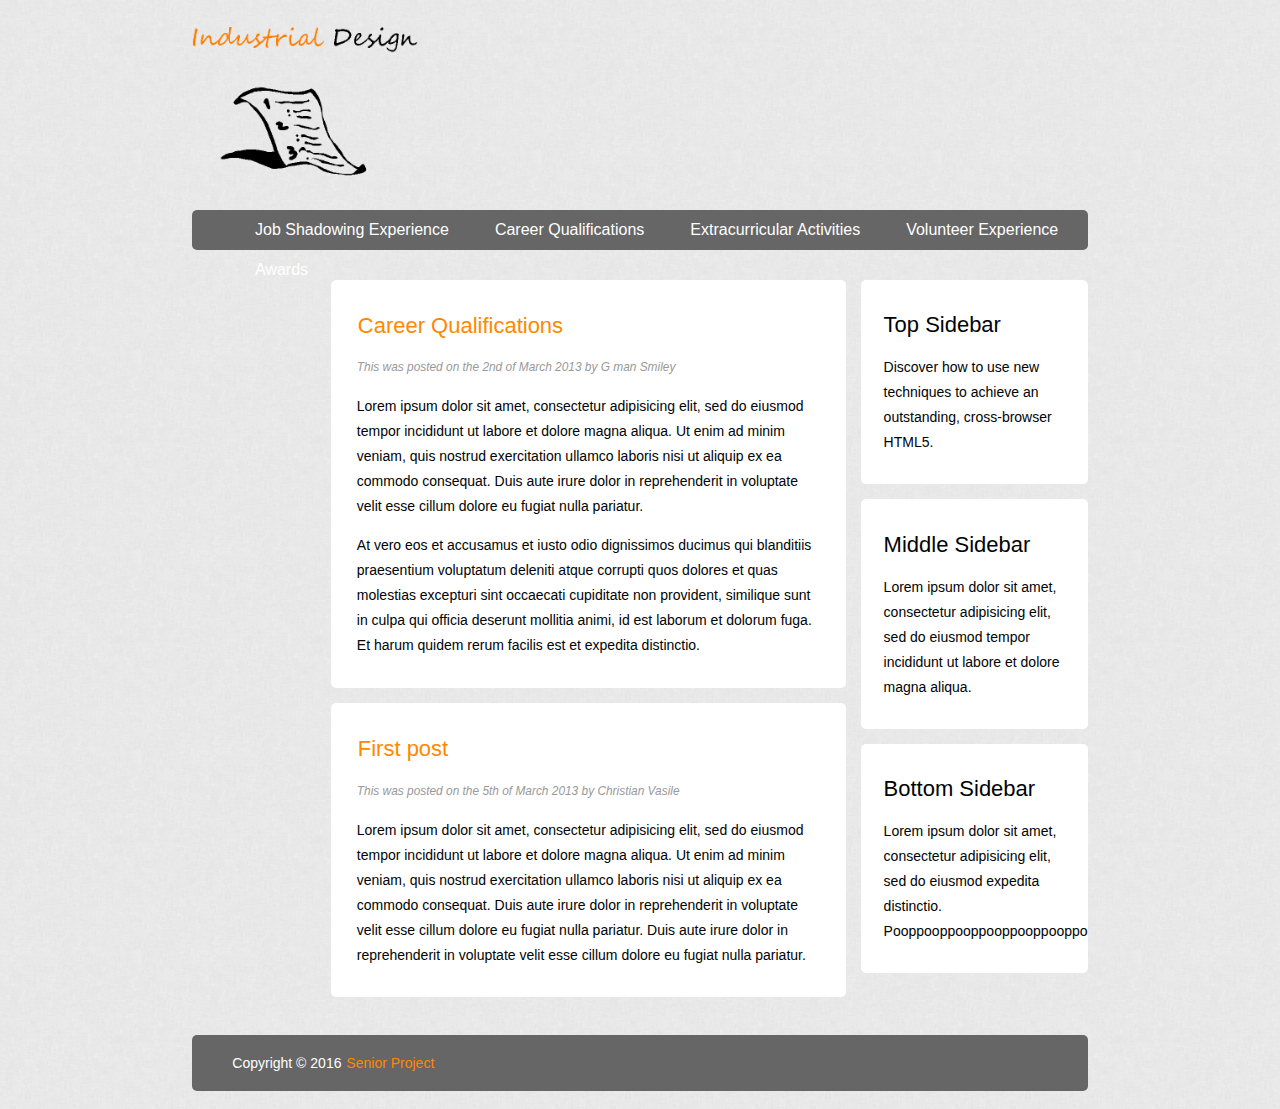
==== index2.html @ eb92d163 "Added files via upload" ====
<!DOCTYPE html>
<html lang="en">
<head>
	<title>Senior Project</title>
	<meta charset="utf-8" />
	<link rel="stylesheet" href="style.css" type="text/css" />
	<meta name="viewport" content="width=device-width, initial-scale=1.0">
</head>

<body class="body">
	
	<header class="MainHeader">
		<img src="image/logo2.png">
		<nav><ul>
			<li class="active"><a href="Index.html">Job Shadowing Experience</a></li>
			<li><a href="Index2.html">Career Qualifications</a></li>
			<li><a href="Index3.html">Extracurricular Activities</a></li>
			<li><a href="Index4.html">Volunteer Experience</a></li>
			<li><a href="Index5.html">Awards</a></li>
		</ul></nav>
	</header>
		
	<div class="mainContent">
		<div class="content">	
				<article class="topcontent">	
					<header>
						<h2><a href="#" rel="bookmark" title="Permalink to this POST TITLE">Career Qualifications</a></h2>
					</header>
					
					<footer>
						<p class="post-info">This was posted on the 2nd of March 2013 by G man Smiley</p>
					</footer>
					
					<content>
						<p>Lorem ipsum dolor sit amet, consectetur adipisicing elit, sed do eiusmod tempor incididunt ut labore et dolore magna aliqua. Ut enim ad minim veniam, quis nostrud exercitation ullamco laboris nisi ut aliquip ex ea commodo consequat. Duis aute irure dolor in reprehenderit in voluptate velit esse cillum dolore eu fugiat nulla pariatur. </p>
						<p>At vero eos et accusamus et iusto odio dignissimos ducimus qui blanditiis praesentium voluptatum deleniti atque corrupti quos dolores et quas molestias excepturi sint occaecati cupiditate non provident, similique sunt in culpa qui officia deserunt mollitia animi, id est laborum et dolorum fuga. Et harum quidem rerum facilis est et expedita distinctio.</p>
					</content>
					
				</article>

				<article class="bottomcontent">	
					<header>
						<h2><a href="#" rel="bookmark" title="Permalink to this POST TITLE">First post</a></h2>
					</header>

					<footer>
						<p class="post-info">This was posted on the 5th of March 2013 by Christian Vasile</p>
					</footer>
					
					<content>
						<p>Lorem ipsum dolor sit amet, consectetur adipisicing elit, sed do eiusmod tempor incididunt ut labore et dolore magna aliqua. Ut enim ad minim veniam, quis nostrud exercitation ullamco laboris nisi ut aliquip ex ea commodo consequat. Duis aute irure dolor in reprehenderit in voluptate velit esse cillum dolore eu fugiat nulla pariatur. Duis aute irure dolor in reprehenderit in voluptate velit esse cillum dolore eu fugiat nulla pariatur.</p>
					</content>
				
				</article>
		</div>
			
				<aside class="top-sidebar">
					<article>
					<h2>Top Sidebar</h2>
					<p>Discover how to use new techniques to achieve an outstanding, cross-browser HTML5.</p>
				    </article>
				</aside>
				
				<aside class="middle-sidebar">
					<article>
					<h2>Middle Sidebar</h2>
					<p>Lorem ipsum dolor sit amet, consectetur adipisicing elit, sed do eiusmod tempor incididunt ut labore et dolore magna aliqua.</p>
				    </article>
				</aside>				

				<aside class="bottom-sidebar">
					<article>
					<h2>Bottom Sidebar</h2>
					<p>Lorem ipsum dolor sit amet, consectetur adipisicing elit, sed do eiusmod expedita distinctio. Pooppooppooppooppooppooppoop</p>
				    </article>
				</aside>	
	</div>
	
	<footer class="mainFooter">
		<p>Copyright &copy; 2016 <a href="Senior Project.com">Senior Project</a></p>
	</footer>

</body>
</html>
---- style.css ----
/*
	Theme Name: 1stwebdesigner HTML5/CSS3 Layout
	Date: March 2013
	Description: Basic HTML5/CSS3 layout built on a responsive framework
	Version: 1.0
	Author: Christian Vasile
	Author URL: http://christianvasile.com
*/

/* ===========================
   ======= Body style ======== 
   =========================== */
   
body {
	background-image: url('image/bg.png');
	color: #000305;
	font-size: 87.5%; /* Base font size: 14px */
	font-family: 'Trebuchet MS', Trebuchet, 'Lucida Sans Unicode', 'Lucida Grande', 'Lucida Sans', Arial, sans-serif;
	line-height: 1.429;
	margin: 0;
	padding: 0;
	text-align: left;
	}
	
.body {
	clear: both; 
	margin: 0 auto; 
	width: 70%;
}
	
/* ===========================
   ========= Headings ======== 
   =========================== */
h2 {font-size: 1.571em}	/* 22px */
h3 {font-size: 1.429em}	/* 20px */
h4 {font-size: 1.286em}	/* 18px */
h5 {font-size: 1.143em}	/* 16px */
h6 {font-size: 1em}		/* 14px */

h2, h3, h4, h5, h6 {
	font-weight: 400;
	line-height: 1.1;
	margin-bottom: .8em;
}

/* ===========================
   ======= Anchor style ====== 
   =========================== */
a {
	outline: 0;
	}

a img {
	border: 0px; 
	text-decoration: none;
}

a:link, a:visited {
	color: #FF8800;
	padding: 0 1px;
	text-decoration: none;
}

a:hover, a:active {
	background-color: #FF8800;
	color: #fff;
	text-decoration: none;
}

/* ===========================
   ===== Main Navigation ===== 
   =========================== */
   
.MainHeader nav {
	background: #666;
	font-size: 1.143em;
	height: 40px;
	line-height: 30px;
	margin: 0 auto 30px auto;
	text-align: center;
	border-radius: 5px;
	-moz-border-radius: 5px;
	-webkit-border-radius: 5px;
}
	
.MainHeader nav ul {
	list-style: none; 
	margin: 0 auto;
}

.MainHeader nav ul li {
	float: left; 
	display: inline; 
}
	
.MainHeader nav a:link, .MainHeader nav a:visited {
	color: #fff;
	display: inline-block;
	height: 30px;
	padding: 5px 23px;
	text-decoration: none;
}
.MainHeader nav a:hover, .MainHeader nav a:active,
.MainHeader nav .active a:link, .MainHeader nav .active a:visited {
	background: FF8800;
	color: #fff;
	text-shadow: none !important;
}
	
.MainHeader nav li a {
	border-radius: 5px;
	-moz-border-radius: 5px;
	-webkit-border-radius: 5px;
}

.MainHeader img {
	width: 30%;
	height: auto;
	margin: 3% 0;
}

/* ===========================
   ======= Content Area ====== 
   =========================== */

.mainContent {
	overflow: hidden;
	line-height: 25px;
	border-radius: 5px;
	-moz-border-radius: 5px;
	-webkit-border-radius: 5px;
	padding-bottom: 20px;
}

.topcontent {
	background-color: #FFF;
	border-radius: 5px;
	-moz-border-radius: 5px;
	-webkit-border-radius: 5px;	
	padding: 3% 5%;	
	margin-bottom: 3%;
}

.bottomcontent {
	background-color: #FFF;	
	border-radius: 5px;
	-moz-border-radius: 5px;
	-webkit-border-radius: 5px;	
	padding: 3% 5%;
}

.content {
	width: 68%;
	float: left;
	border-radius: 5px;
	-moz-border-radius: 5px;
	-webkit-border-radius: 5px;	
}

.post-info {
	font-style: italic;
	color: #999;
	font-size: 85%;
}

/* ===========================
   ======== Sidebar ========== 
   =========================== */

.top-sidebar {
	width: 24%;
	float: left;
	margin-left: 2%;
	border-radius: 5px;
	-moz-border-radius: 5px;
	-webkit-border-radius: 5px;	
	background-color: #FFF;	
	padding: 2% 3%;
	margin-bottom: 2%;
}

.middle-sidebar {
	width: 24%;
	float: left;
	margin-left: 2%;
	border-radius: 5px;
	-moz-border-radius: 5px;
	-webkit-border-radius: 5px;	
	background-color: #FFF;	
	padding: 2% 3%;
	margin-bottom: 2%;
}

.bottom-sidebar {
	width: 24%;
	float: left;
	margin-left: 2%;
	border-radius: 5px;
	-moz-border-radius: 5px;
	-webkit-border-radius: 5px;	
	background-color: #FFF;	
	padding: 2% 3%;
}

/* ===========================
   ========= Footer ========== 
   =========================== */

.mainFooter {
	width: 100%;
	float: left;
	margin-top: 2%;
	margin-bottom: 2%;
	padding-left: 0;
	background-color: #666;
	border-radius: 5px;
	-moz-border-radius: 5px;
	-webkit-border-radius: 5px;	
	color: #FFF;	
}

.mainFooter p {
	width: 91%;
	margin: 2% auto;
}

.videocontainer {
		max-width: 100%;
		height: 0px;
		padding-bottom: 60%;
		position: relative;
		border-radius: 5px;
		-moz-border-radius: 5px;
		-webkit-border-radius: 5px;	
		}
		
	.videocontainer iframe {
		width: 100%; height: 100%;
		max-width: 100%;
		position: absolute;
		top: 0px; left: 0px;
		border-radius: 5px;
		-moz-border-radius: 5px;
		-webkit-border-radius: 5px;	
		}

/* ===========================
   ====== Media Queries ====== 
   =========================== */

@media only screen and (min-width : 150px) and (max-width : 780px)
{
	.body {
		clear: both; 
		margin: 0 auto; 
		width: 90%;
		font-size: 90%;
	}
	
	.MainHeader nav {
		background: #666;
		font-size: 1.143em;
		height: 160px;
		line-height: 30px;
		margin-bottom: 0;
		border-radius: 5px;
		-moz-border-radius: 5px;
		-webkit-border-radius: 5px;
	}
		
	.MainHeader nav ul {
		list-style: none; 
		margin: 0 auto;
		padding-left: 0;
	}
	
	.MainHeader nav li {
		margin-left: 0 auto;
		width: 100%;
		background: #666;
	}
	
	.MainHeader nav a:link, .MainHeader nav a:visited {
		color: #FFF;
		display: block;
		height: 30px;
		padding: 5px 0;
		text-decoration: none;
	}
	
	.MainHeader nav a:active,
	.MainHeader nav .active a:link, .MainHeader nav .active a:visited {
		background: #FF8800;
		color: #fff;
		text-shadow: none !important;
	}
		
	.MainHeader nav li a {
		border-radius: 5px;
		-moz-border-radius: 5px;
		-webkit-border-radius: 5px;
			
		border-radius: 5px;
		-moz-border-radius: 5px;
		-webkit-border-radius: 5px;
	}
	
	.MainHeader img {
		width: 100%;
		height: auto;
		margin-bottom: 3%;
	}
	
	.MainContent {
		overflow: hidden;
		line-height: 25px;
		border-radius: 5px;
		-moz-border-radius: 5px;
		-webkit-border-radius: 5px;
		margin-top: 4%;
		margin-bottom: 2%;
	}
	
	.topcontent {
		background-color: #FFF;
		border-radius: 5px;
		-moz-border-radius: 5px;
		-webkit-border-radius: 5px;	
		padding: 2% 5%;
		margin-bottom: 4%;
	}
	
	.bottomcontent {
		background-color: #FFF;	
		border-radius: 5px;
		-moz-border-radius: 5px;
		-webkit-border-radius: 5px;	
		padding: 2% 5%;
	}
	
	.content {
		width: 100%;
		float: left;
		border-radius: 5px;
		-moz-border-radius: 5px;
		-webkit-border-radius: 5px;	
	}	

	.post-info {
		display: none;
	}
	
	.top-sidebar {
		width: 86%;
		float: left;
		border-radius: 5px;
		-moz-border-radius: 5px;
		-webkit-border-radius: 5px;	
		background-color: #FFF;	
		margin-top: 4%;
		margin-left: 0;
		padding: 0 7%;
		margin-bottom: 0;		
	}
	
	.top-sidebar p {
		width: 90%;
	}

	.middle-sidebar {
		width: 86%;
		float: left;
		border-radius: 5px;
		-moz-border-radius: 5px;
		-webkit-border-radius: 5px;	
		background-color: #FFF;	
		margin-top: 4%;
		margin-left: 0;
		padding: 0 7%;
		margin-bottom: 0;	
	}
	
	.middle-sidebar p {
		width: 90%;
	}
	
	.bottom-sidebar {
		width: 86%;
		float: left;
		border-radius: 5px;
		-moz-border-radius: 5px;
		-webkit-border-radius: 5px;	
		background-color: #FFF;	
		margin-top: 4%;
		margin-left: 0%;
		padding: 0 7%;
		margin-bottom: 1%;
	}
	
	.bottom-sidebar p {
		width: 90%;
	}
		
	.mainFooter {
		width: 100%;
		float: left;
		margin: 2% 0;
		padding-left: 0;
		background-color: #666;
		border-radius: 5px;
		-moz-border-radius: 5px;
		-webkit-border-radius: 5px;	
		color: #FFF;	
	}
	
	.mainFooter p {
		width: 86%;
		margin: 2% auto;
	}
}
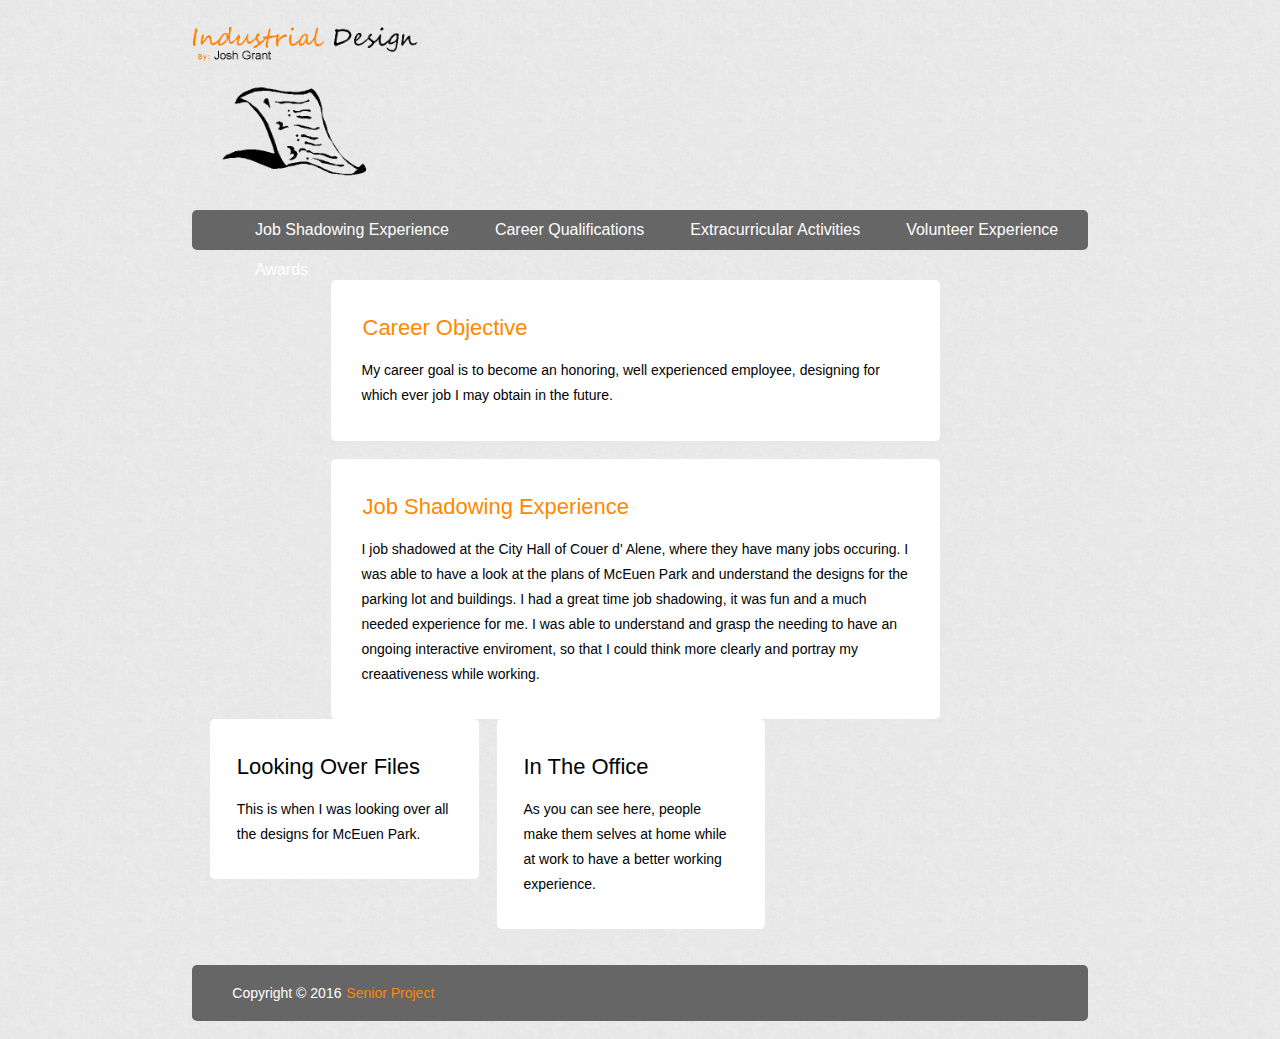
==== commit 7875176a: "Added files via upload" ====
--- a/index2.html
+++ b/index2.html
@@ -12,11 +12,11 @@
 	<header class="MainHeader">
 		<img src="image/logo2.png">
 		<nav><ul>
-			<li class="active"><a href="Index.html">Job Shadowing Experience</a></li>
-			<li><a href="Index2.html">Career Qualifications</a></li>
-			<li><a href="Index3.html">Extracurricular Activities</a></li>
-			<li><a href="Index4.html">Volunteer Experience</a></li>
-			<li><a href="Index5.html">Awards</a></li>
+			<li class="active"><a href="index.html">Job Shadowing Experience</a></li>
+			<li><a href="index2.html">Career Qualifications</a></li>
+			<li><a href="index3.html">Extracurricular Activities</a></li>
+			<li><a href="index4.html">Volunteer Experience</a></li>
+			<li><a href="index5.html">Awards</a></li>
 		</ul></nav>
 	</header>
 		
@@ -24,31 +24,22 @@
 		<div class="content">	
 				<article class="topcontent">	
 					<header>
-						<h2><a href="#" rel="bookmark" title="Permalink to this POST TITLE">Career Qualifications</a></h2>
+						<h2><a href="#" rel="bookmark" title="Permalink to this POST TITLE">Career Objective</a></h2>
 					</header>
 					
-					<footer>
-						<p class="post-info">This was posted on the 2nd of March 2013 by G man Smiley</p>
-					</footer>
-					
 					<content>
-						<p>Lorem ipsum dolor sit amet, consectetur adipisicing elit, sed do eiusmod tempor incididunt ut labore et dolore magna aliqua. Ut enim ad minim veniam, quis nostrud exercitation ullamco laboris nisi ut aliquip ex ea commodo consequat. Duis aute irure dolor in reprehenderit in voluptate velit esse cillum dolore eu fugiat nulla pariatur. </p>
-						<p>At vero eos et accusamus et iusto odio dignissimos ducimus qui blanditiis praesentium voluptatum deleniti atque corrupti quos dolores et quas molestias excepturi sint occaecati cupiditate non provident, similique sunt in culpa qui officia deserunt mollitia animi, id est laborum et dolorum fuga. Et harum quidem rerum facilis est et expedita distinctio.</p>
+						<p>My career goal is to become an honoring, well experienced employee, designing for which ever job I may obtain in the future.</p>
 					</content>
 					
 				</article>
 
 				<article class="bottomcontent">	
 					<header>
-						<h2><a href="#" rel="bookmark" title="Permalink to this POST TITLE">First post</a></h2>
+						<h2><a href="#" rel="bookmark" title="Permalink to this POST TITLE">Job Shadowing Experience</a></h2>
 					</header>
 
-					<footer>
-						<p class="post-info">This was posted on the 5th of March 2013 by Christian Vasile</p>
-					</footer>
-					
 					<content>
-						<p>Lorem ipsum dolor sit amet, consectetur adipisicing elit, sed do eiusmod tempor incididunt ut labore et dolore magna aliqua. Ut enim ad minim veniam, quis nostrud exercitation ullamco laboris nisi ut aliquip ex ea commodo consequat. Duis aute irure dolor in reprehenderit in voluptate velit esse cillum dolore eu fugiat nulla pariatur. Duis aute irure dolor in reprehenderit in voluptate velit esse cillum dolore eu fugiat nulla pariatur.</p>
+						<p>I job shadowed at the City Hall of Couer d' Alene, where they have many jobs occuring. I was able to have a look at the plans of McEuen Park and understand the designs for the parking lot and buildings. I had a great time job shadowing, it was fun and a much needed experience for me. I was able to understand and grasp the needing to have an ongoing interactive enviroment, so that I could think more clearly and portray my creaativeness while working.</p>
 					</content>
 				
 				</article>
@@ -56,24 +47,18 @@
 			
 				<aside class="top-sidebar">
 					<article>
-					<h2>Top Sidebar</h2>
-					<p>Discover how to use new techniques to achieve an outstanding, cross-browser HTML5.</p>
+					<h2>Looking Over Files</h2>
+					<p>This is when I was looking over all the designs for McEuen Park.</p>
 				    </article>
 				</aside>
 				
 				<aside class="middle-sidebar">
 					<article>
-					<h2>Middle Sidebar</h2>
-					<p>Lorem ipsum dolor sit amet, consectetur adipisicing elit, sed do eiusmod tempor incididunt ut labore et dolore magna aliqua.</p>
+					<h2>In The Office</h2>
+					<p>As you can see here, people make them selves at home while at work to have a better working experience.</p>
 				    </article>
 				</aside>				
-
-				<aside class="bottom-sidebar">
-					<article>
-					<h2>Bottom Sidebar</h2>
-					<p>Lorem ipsum dolor sit amet, consectetur adipisicing elit, sed do eiusmod expedita distinctio. Pooppooppooppooppooppooppoop</p>
-				    </article>
-				</aside>	
+	
 	</div>
 	
 	<footer class="mainFooter">
--- a/style.css
+++ b/style.css
@@ -1,10 +1,9 @@
 /*
-	Theme Name: 1stwebdesigner HTML5/CSS3 Layout
-	Date: March 2013
+	Theme Name: Senior Project
+	Date: March 2016
 	Description: Basic HTML5/CSS3 layout built on a responsive framework
 	Version: 1.0
-	Author: Christian Vasile
-	Author URL: http://christianvasile.com
+	Author: Josh Grant
 */
 
 /* ===========================
@@ -90,7 +89,7 @@
 
 .MainHeader nav ul li {
 	float: left; 
-	display: inline; 
+	display: inline;
 }
 	
 .MainHeader nav a:link, .MainHeader nav a:visited {
@@ -124,7 +123,7 @@
    =========================== */
 
 .mainContent {
-	overflow: hidden;
+	overflow: visible;
 	line-height: 25px;
 	border-radius: 5px;
 	-moz-border-radius: 5px;
@@ -201,6 +200,22 @@
 	background-color: #FFF;	
 	padding: 2% 3%;
 }
+
+#container {
+	width: 100%; height: 500px;
+	max-width: 1440px; min-width: 1024px;
+	margin: 0px auto;
+	}
+
+.flex {
+	width: 25%;
+	height: 200px;
+	float: left;
+	background-position: 50% 0%;
+	}
+		
+#pb1 { background-image: url(mupics/20160111_190901.jpg);}
+#pb1 a {border-width: 2px 2px 0px 0px; }
 
 /* ===========================
    ========= Footer ========== 
@@ -417,4 +432,23 @@
 		width: 86%;
 		margin: 2% auto;
 	}
+	
+	#container {
+		width: 90%; height: 400px;
+		max-width: 599px; min-width: 300px;
+		margin: 0px auto;
+		}
+		
+	.flex {
+		width: 100%;
+		height: 100px;
+		float: none;
+		background-position: 50% 0%;
+		background-size: 100%;
+		background-repeat: no-repeat;
+		}
+	
+	#pb1 { background-image: url(b.jpg);} 
+	#pb1 a {border-width: 2px 0px 0px 0px; }
+	
 }